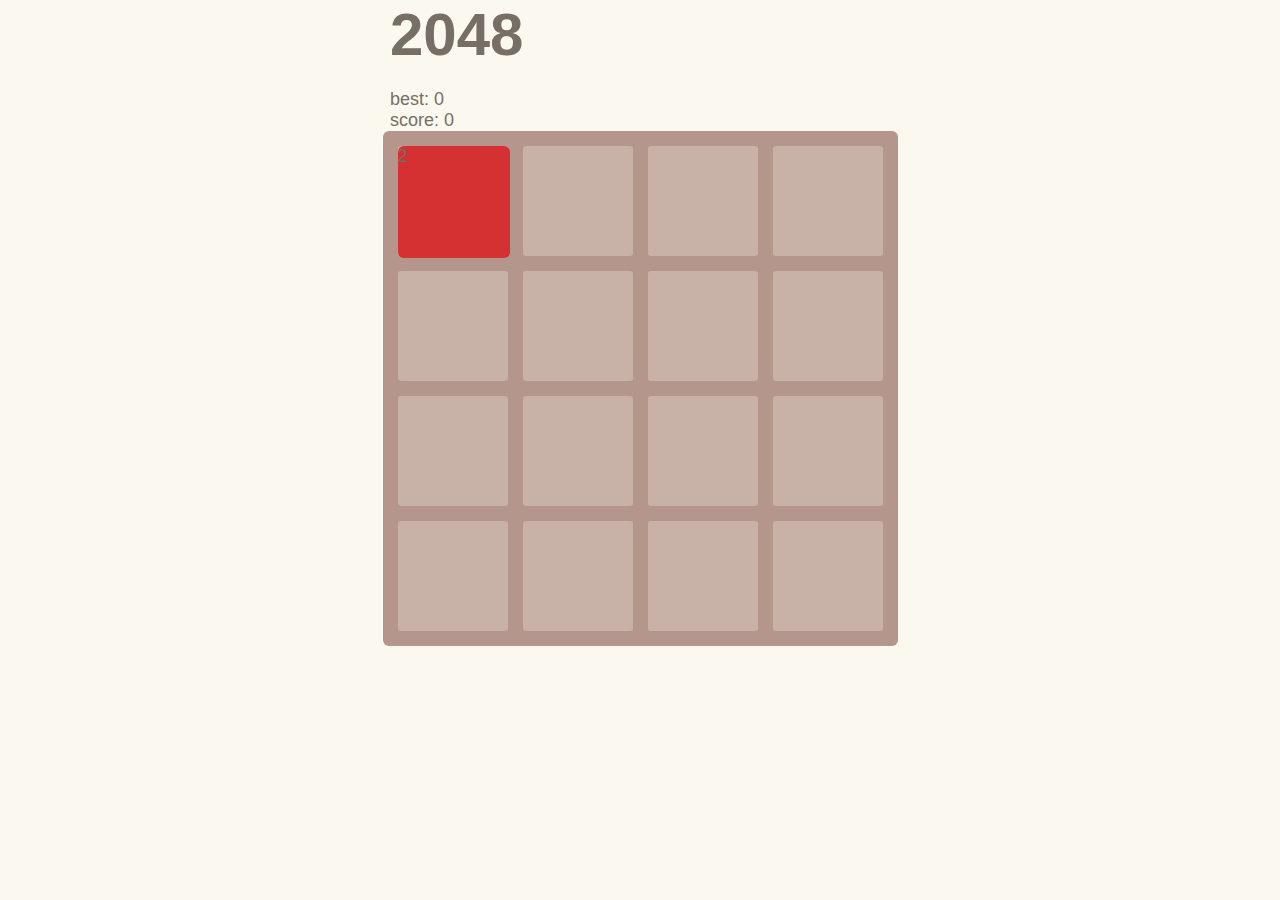
==== 2048.html @ 490efb74 "play only in console" ====
<html lang=en>

<link rel="stylesheet" href="2048.css">

<body>
	<div class="text-container">
		<h1 class=title> 2048 </h1>
		<div class="score">
			<div class="best-container">
			best: 0
			</div>
			<div class="score-container">
			score: 0
			</div>
		</div>
	</div>
	<div class="game">
		<div class="tile-container">
			<div class="tile">2</div>	
		</div>
		<div class="grid-container">
			<div class="row">
				<div class="cell"></div>
				<div class="cell"></div>
				<div class="cell"></div>
				<div class="cell"></div>
			</div>
			<div class="row">
				<div class="cell"></div>
				<div class="cell"></div>
				<div class="cell"></div>
				<div class="cell"></div>
			</div>
			<div class="row">
				<div class="cell"></div>
				<div class="cell"></div>
				<div class="cell"></div>
				<div class="cell"></div>
			</div>
			<div class="row">
				<div class="cell"></div>
				<div class="cell"></div>
				<div class="cell"></div>
				<div class="cell"></div>
			</div>
		</div>

		

	</div>
	

	 <script src="2048.js"></script>

</body>
---- 2048.css ----
@charset "UTF-8";
html,
body {
  margin: 0;
  padding: 0;
  background: #faf8ef;
  color: #776e65;
  font-family: "Clear Sans", "Helvetica Neue", Arial, sans-serif;
  font-size: 18px;
}

.text-container{
	width: 500px;
	margin: auto;
}

.title{
	width: 120px;
	font-size: 60px;
	margin-bottom: 20px;
}

.game{
	width: 500px;
	height: 500px;
	padding-top: 15px;
	padding-left: 15px;
	background-color: rgb(180, 150, 140) ;
	position: relative;
	border-radius: 6px;
	margin: auto;
}

.grid-container{
	position: relative;
	z-index: 1;
}

.row{
	position: relative;
	margin-bottom: 15px;
	height: 110px;
}

.cell{
	position: relative;
	z-index: 2;
	width: 110px;
	height: 110px;
	margin-right: 15px;
	border-radius: 3px;
	background-color: rgba(238, 228, 218, 0.35);
	float: left;
}

.tile-container{
	position: absolute;
  top: 15px;
  left: 15px;
  z-index: 3;
}

.tile{
	height: 112px;
	width: 112px;
	background-color: rgb(213, 48, 50);
	z-index: 4;
	border-radius: 6px;
}

color-2{
	background-color: rgb(200, 200, 150,);

}
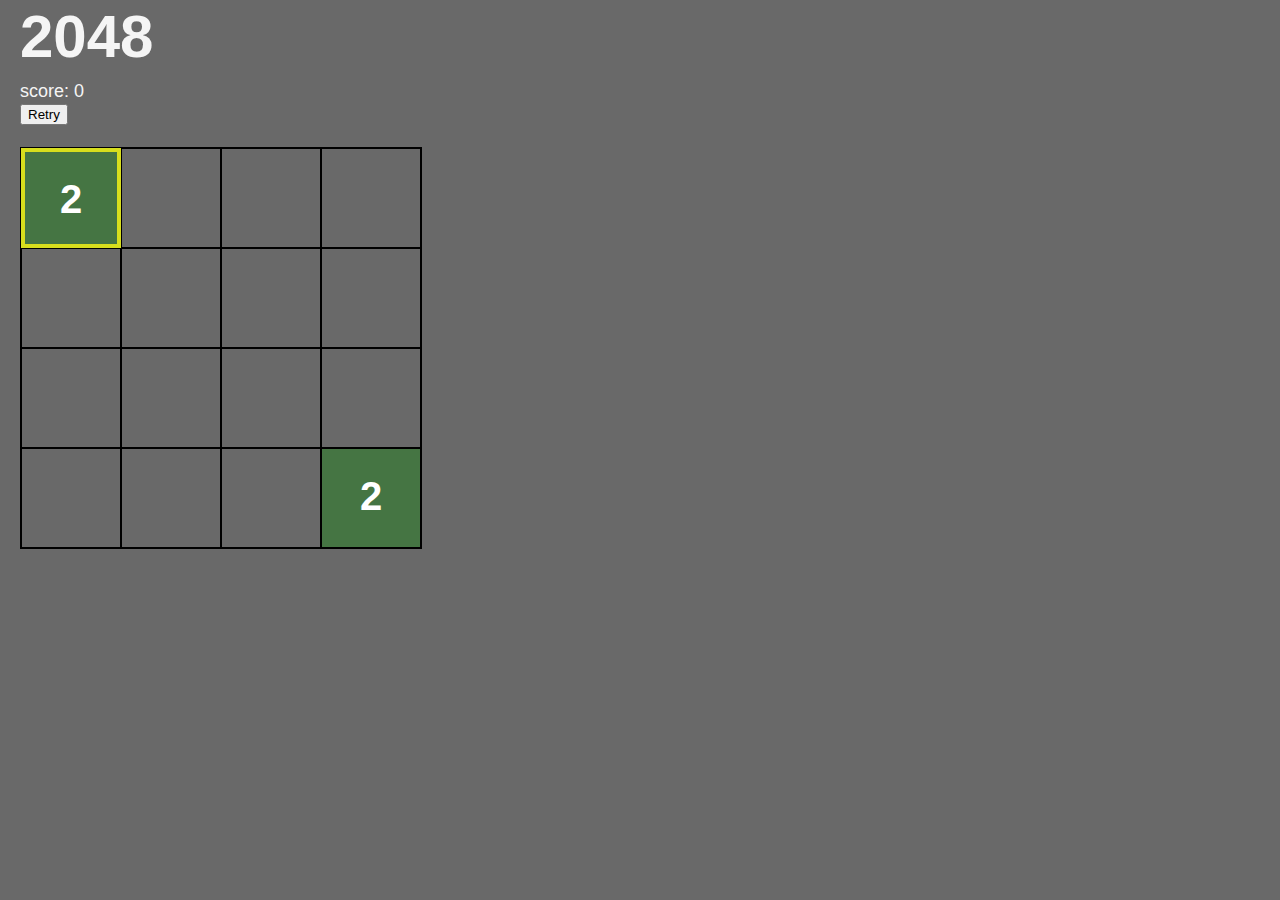
==== commit 5cc81762: "finished" ====
--- a/2048.html
+++ b/2048.html
@@ -3,52 +3,38 @@
 <link rel="stylesheet" href="2048.css">
 
 <body>
-	<div class="text-container">
-		<h1 class=title> 2048 </h1>
-		<div class="score">
-			<div class="best-container">
-			best: 0
-			</div>
-			<div class="score-container">
-			score: 0
-			</div>
+	<div class="text-above-game-container">
+		<h1>2048</h1>
+		<div class= "score"> score: 0</div>
+		<button onclick="retry()"> Retry </button>
+	</div>
+	<div class = "game-container">
+		<div class = "row">
+			<div class = "box"></div>
+			<div class = "box"></div>
+			<div class = "box"></div>
+			<div class = "box"></div>
 		</div>
+		<div class = "row">
+			<div class = "box"></div>
+			<div class = "box"></div>
+			<div class = "box"></div>
+			<div class = "box"></div>
+		</div>
+		<div class = "row">
+			<div class = "box"></div>
+			<div class = "box"></div>
+			<div class = "box"></div>
+			<div class = "box"></div>
+		</div>
+		<div class = "row">
+			<div class = "box"></div>
+			<div class = "box"></div>
+			<div class = "box"></div>
+			<div class = "box"></div>
+		</div>
+		<div id="gameover" class="gameover"></div>
 	</div>
-	<div class="game">
-		<div class="tile-container">
-			<div class="tile">2</div>	
-		</div>
-		<div class="grid-container">
-			<div class="row">
-				<div class="cell"></div>
-				<div class="cell"></div>
-				<div class="cell"></div>
-				<div class="cell"></div>
-			</div>
-			<div class="row">
-				<div class="cell"></div>
-				<div class="cell"></div>
-				<div class="cell"></div>
-				<div class="cell"></div>
-			</div>
-			<div class="row">
-				<div class="cell"></div>
-				<div class="cell"></div>
-				<div class="cell"></div>
-				<div class="cell"></div>
-			</div>
-			<div class="row">
-				<div class="cell"></div>
-				<div class="cell"></div>
-				<div class="cell"></div>
-				<div class="cell"></div>
-			</div>
-		</div>
-
-		
-
-	</div>
-	
 
 	 <script src="2048.js"></script>
 
--- a/2048.css
+++ b/2048.css
@@ -3,72 +3,148 @@
 body {
   margin: 0;
   padding: 0;
-  background: #faf8ef;
-  color: #776e65;
+  background:  dimgray;
+  color: rgba(245, 245, 245, 1.0);
   font-family: "Clear Sans", "Helvetica Neue", Arial, sans-serif;
   font-size: 18px;
 }
 
-.text-container{
-	width: 500px;
-	margin: auto;
+h1 {
+  font-size: 60px;
+  margin-block-start: 2px;
+  margin-block-end: 10px;
 }
 
-.title{
-	width: 120px;
-	font-size: 60px;
-	margin-bottom: 20px;
+.text-above-game-container {
+  margin-left: 20px;
+  margin-bottom: 20px;  
 }
 
-.game{
-	width: 500px;
-	height: 500px;
-	padding-top: 15px;
-	padding-left: 15px;
-	background-color: rgb(180, 150, 140) ;
-	position: relative;
-	border-radius: 6px;
-	margin: auto;
+button{
+  margin-top: 2px;
+  margin-bottom: 2px;
 }
 
-.grid-container{
-	position: relative;
-	z-index: 1;
+.game-container{
+  margin-left: 20px;
+  position: relative;
+  border: 1px solid black;
+  width: 400px;
+  height: 400px;
 }
 
 .row{
-	position: relative;
-	margin-bottom: 15px;
-	height: 110px;
+  position: relative;
+  float: down;
+  width: 400px;
+  height: 98px;
 }
 
-.cell{
-	position: relative;
-	z-index: 2;
-	width: 110px;
-	height: 110px;
-	margin-right: 15px;
-	border-radius: 3px;
-	background-color: rgba(238, 228, 218, 0.35);
-	float: left;
+.box{
+  position: relative;
+  width: 100px;
+  height: 100px;
+  border: 1px solid black;
+  float: left;
+  text-align: center;
+  font-weight: bold;
+  font-size: 40px;
+  padding-top: 25px;
+  padding-bottom: 25px;
+  box-sizing: border-box;
 }
 
-.tile-container{
-	position: absolute;
-  top: 15px;
-  left: 15px;
-  z-index: 3;
+.newc{
+  border: 4px solid #d7de1d;
 }
 
-.tile{
-	height: 112px;
-	width: 112px;
-	background-color: rgb(213, 48, 50);
-	z-index: 4;
-	border-radius: 6px;
+.c0{}
+
+.c2{
+  background: #457543;
+  color: white;
 }
 
-color-2{
-	background-color: rgb(200, 200, 150,);
+.c4{
+  background: #42963f;
+  color: white;
+}
 
-}+.c8{
+  background: #35c230
+;
+  color: black;
+}
+
+.c16{
+  background: #26ed1f;
+  color: black;
+}
+
+.c32{
+  background: #1fed86;
+  color: black;
+}
+
+.c64{
+  background: #1feda5;
+  color: black;
+}
+
+.c128{
+  background: #1fedd8;
+  color: black;
+}
+
+.c256{
+  background: #1fd8ed;
+  color: black;
+}
+
+.c512{
+  background: #1fb6ed;
+  color: black;
+}
+
+.c1024{
+  background: #1f89ed;
+  color: black;
+}
+
+.c2048{
+  background: #1f56ed;
+  color: black;
+}
+
+.c4096{
+  background: #291fed;
+  color: black;
+}
+
+.c8192{
+  background: #6e1fed;
+  color: black;
+}
+
+.csuper{
+  background: #a51fed;
+  color: black;
+}
+
+.gameover{
+  position: absolute;
+  top: 0;
+  right: 0;
+  bottom: 0;
+  left: 0;
+  text-align: center;
+  padding-top: 175px;
+  z-index: 1000; /* Set a high z-index value */
+  background-color: rgba(105,105,105,0.92); /* Background color */
+  color: white; /* Text color */
+  font-size: 50px; /* Font size */
+  display: none; /* Initially hide the element */
+}
+
+
+
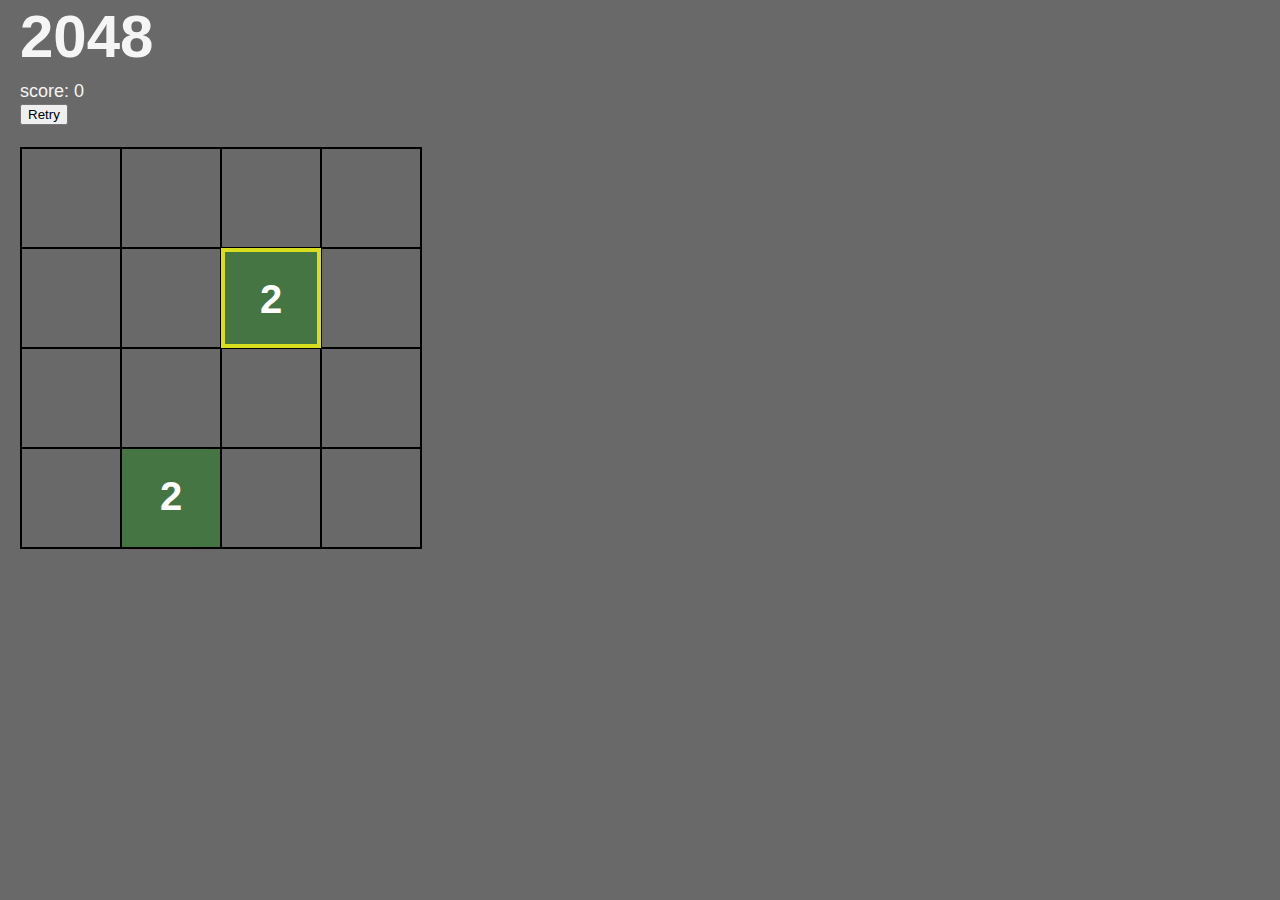
==== commit 4208e29a: "Update 2048.html meta idk" ====
--- a/2048.html
+++ b/2048.html
@@ -1,4 +1,5 @@
 <html lang=en>
+<meta http-equiv="Permissions-Policy" content="interest-cohort=()"/>
 
 <link rel="stylesheet" href="2048.css">
 
@@ -38,4 +39,4 @@
 
 	 <script src="2048.js"></script>
 
-</body> +</body> 
